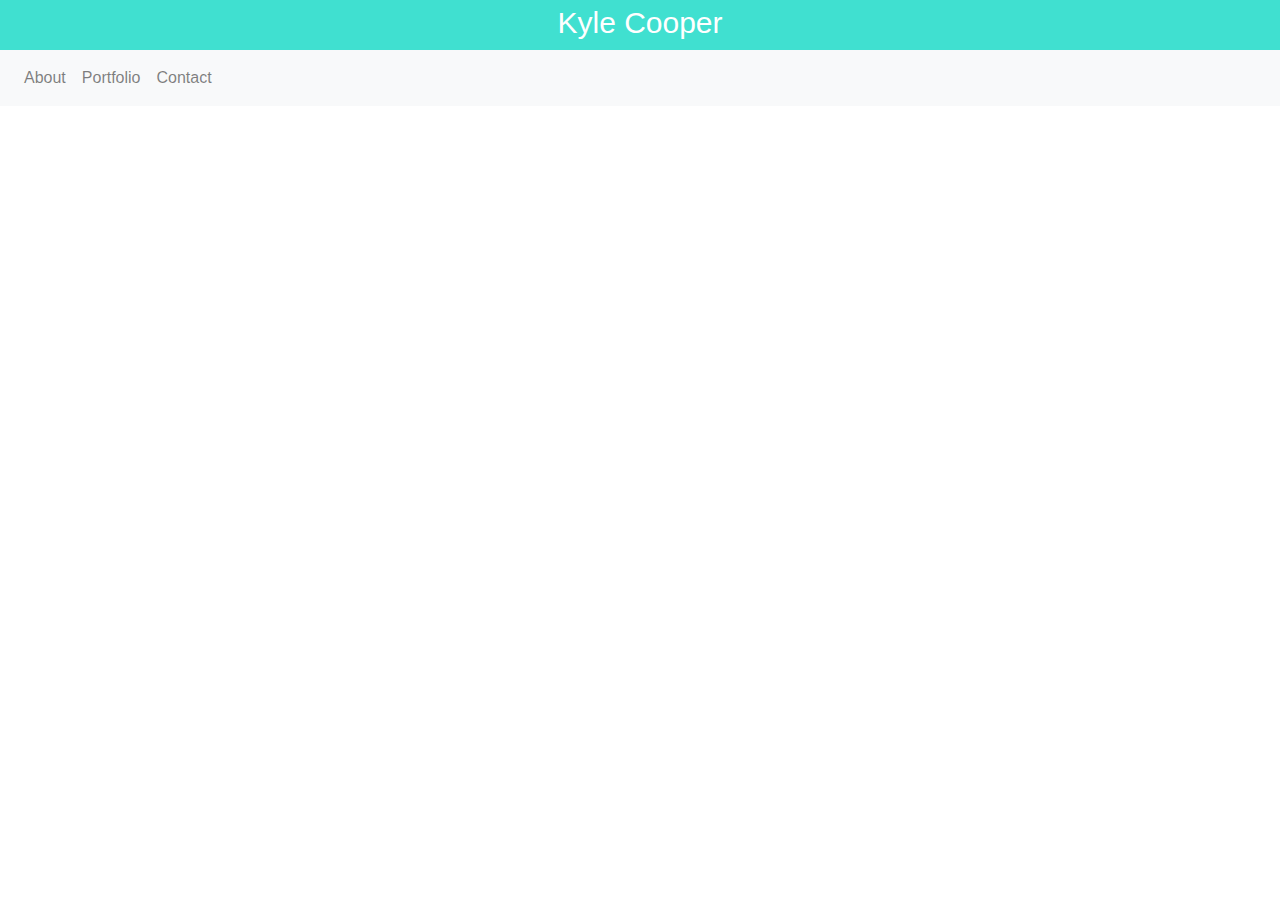
==== index.html @ 64e2c8f3 "first revision upload" ====
<!DOCTYPE html>
<html lang="en">
<head>
    <meta charset="UTF-8">
    <meta name="viewport" content="width=device-width, initial-scale=1.0">
    <title>My Name Is Kyle!</title>
</head>
<body>

    <link rel="stylesheet" href="style.css" >
    <link rel="stylesheet" href="https://stackpath.bootstrapcdn.com/bootstrap/4.4.1/css/bootstrap.min.css" integrity="sha384-Vkoo8x4CGsO3+Hhxv8T/Q5PaXtkKtu6ug5TOeNV6gBiFeWPGFN9MuhOf23Q9Ifjh" crossorigin="anonymous">
    <script src="https://code.jquery.com/jquery-3.4.1.slim.min.js" integrity="sha384-J6qa4849blE2+poT4WnyKhv5vZF5SrPo0iEjwBvKU7imGFAV0wwj1yYfoRSJoZ+n" crossorigin="anonymous"></script>
    <script src="https://cdn.jsdelivr.net/npm/popper.js@1.16.0/dist/umd/popper.min.js" integrity="sha384-Q6E9RHvbIyZFJoft+2mJbHaEWldlvI9IOYy5n3zV9zzTtmI3UksdQRVvoxMfooAo" crossorigin="anonymous"></script>
    <script src="https://stackpath.bootstrapcdn.com/bootstrap/4.4.1/js/bootstrap.min.js" integrity="sha384-wfSDF2E50Y2D1uUdj0O3uMBJnjuUD4Ih7YwaYd1iqfktj0Uod8GCExl3Og8ifwB6" crossorigin="anonymous"></script>
   
    <div class="container-fluid">
        Kyle Cooper
      </div>
    
      <nav class="navbar navbar-expand-lg navbar-light bg-light">
        <button class="navbar-toggler" type="button" data-toggle="collapse" data-target="#navbarNavAltMarkup" aria-controls="navbarNavAltMarkup" aria-expanded="false" aria-label="Toggle navigation">
          <span class="navbar-toggler-icon"></span>
        </button>
        <div class="collapse navbar-collapse" id="navbarNavAltMarkup">
          <div class="navbar-nav">
            <a class="nav-item nav-link" href="index.html"> About</a>
            <a class="nav-item nav-link" href="portfolio.html"> Portfolio</a>
            <a class="nav-item nav-link" href="contact.hmtl"> Contact</a>
          </div>
        </div>
      </nav>

    
    
    

</body>
</html>
---- style.css ----
.container-fluid {
    background-color: turquoise;
    text-align: center;
    height: 50px;
    margin: 0px;
    padding: 0px;
    color: white;
    font-size: 30px;
    
}
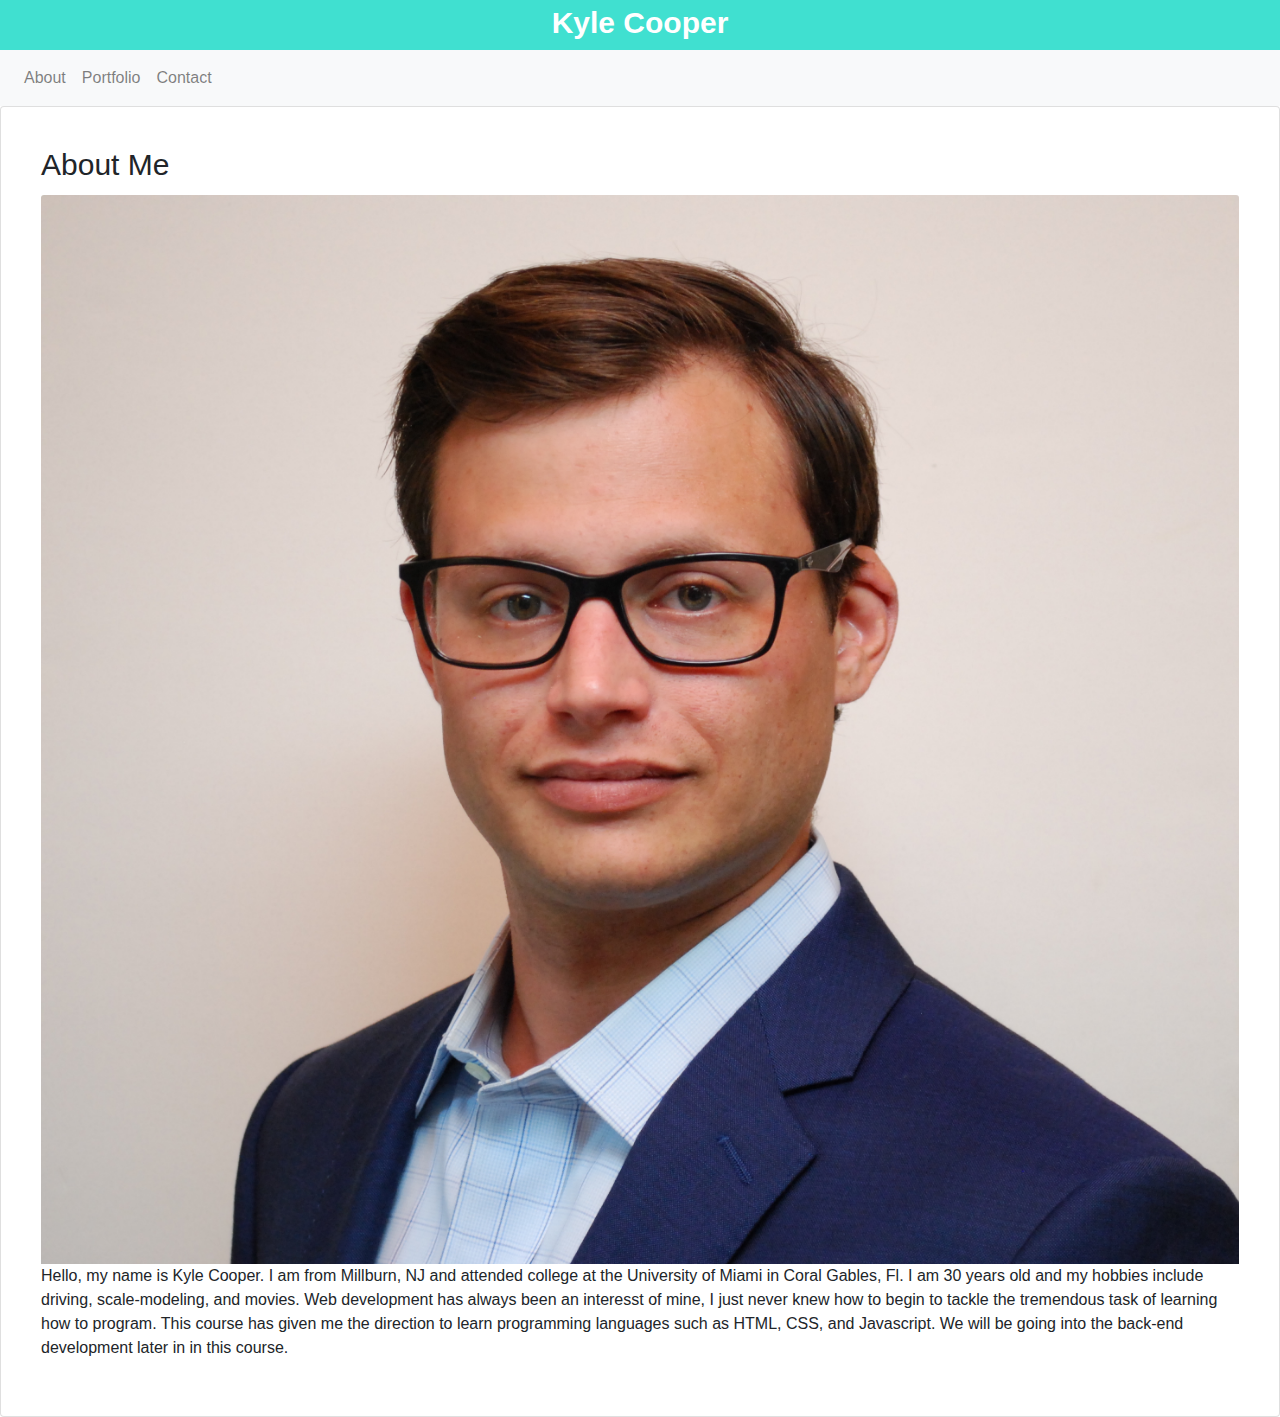
==== commit 80efcb95: "finished for today" ====
--- a/index.html
+++ b/index.html
@@ -9,15 +9,16 @@
 
     <link rel="stylesheet" href="style.css" >
     <link rel="stylesheet" href="https://stackpath.bootstrapcdn.com/bootstrap/4.4.1/css/bootstrap.min.css" integrity="sha384-Vkoo8x4CGsO3+Hhxv8T/Q5PaXtkKtu6ug5TOeNV6gBiFeWPGFN9MuhOf23Q9Ifjh" crossorigin="anonymous">
+    
     <script src="https://code.jquery.com/jquery-3.4.1.slim.min.js" integrity="sha384-J6qa4849blE2+poT4WnyKhv5vZF5SrPo0iEjwBvKU7imGFAV0wwj1yYfoRSJoZ+n" crossorigin="anonymous"></script>
     <script src="https://cdn.jsdelivr.net/npm/popper.js@1.16.0/dist/umd/popper.min.js" integrity="sha384-Q6E9RHvbIyZFJoft+2mJbHaEWldlvI9IOYy5n3zV9zzTtmI3UksdQRVvoxMfooAo" crossorigin="anonymous"></script>
     <script src="https://stackpath.bootstrapcdn.com/bootstrap/4.4.1/js/bootstrap.min.js" integrity="sha384-wfSDF2E50Y2D1uUdj0O3uMBJnjuUD4Ih7YwaYd1iqfktj0Uod8GCExl3Og8ifwB6" crossorigin="anonymous"></script>
    
     <div class="container-fluid">
         Kyle Cooper
-      </div>
+    </div>
     
-      <nav class="navbar navbar-expand-lg navbar-light bg-light">
+    <nav class="navbar navbar-expand-lg navbar-light bg-light">
         <button class="navbar-toggler" type="button" data-toggle="collapse" data-target="#navbarNavAltMarkup" aria-controls="navbarNavAltMarkup" aria-expanded="false" aria-label="Toggle navigation">
           <span class="navbar-toggler-icon"></span>
         </button>
@@ -25,10 +26,28 @@
           <div class="navbar-nav">
             <a class="nav-item nav-link" href="index.html"> About</a>
             <a class="nav-item nav-link" href="portfolio.html"> Portfolio</a>
-            <a class="nav-item nav-link" href="contact.hmtl"> Contact</a>
+            <a class="nav-item nav-link" href="contact.html"> Contact</a>
           </div>
         </div>
-      </nav>
+    </nav>
+
+    <div class="card">
+      <div class="card-body">
+        <h1 class="card-title">About Me</h1>
+
+        <img src="DSC_0017 edited copy.jpg" class="card-img-top" alt="image-1">
+
+        <p>
+          Hello, my name is Kyle Cooper. I am from Millburn, NJ and attended college at the University of Miami in Coral Gables, Fl. 
+          I am 30 years old and my hobbies include driving, scale-modeling, and movies. Web development has always been an interesst of mine,
+          I just never knew how to begin to tackle the tremendous task of learning how to program. This course has given me the direction 
+          to learn programming languages such as HTML, CSS, and Javascript. We will be going into the back-end development later in in this 
+          course. 
+        </p>
+        
+      </div>
+    </div>
+
 
     
     
--- a/style.css
+++ b/style.css
@@ -1,3 +1,7 @@
+#body {
+    background-color: slategrey;
+}
+
 .container-fluid {
     background-color: turquoise;
     text-align: center;
@@ -6,8 +10,17 @@
     padding: 0px;
     color: white;
     font-size: 30px;
-    
+    font-weight: bold;
+    }
+
+.card {
+    padding: 20px;
+    border: solid;
 }
 
 
 
+.card-title {
+    font-size: 30px;
+}
+
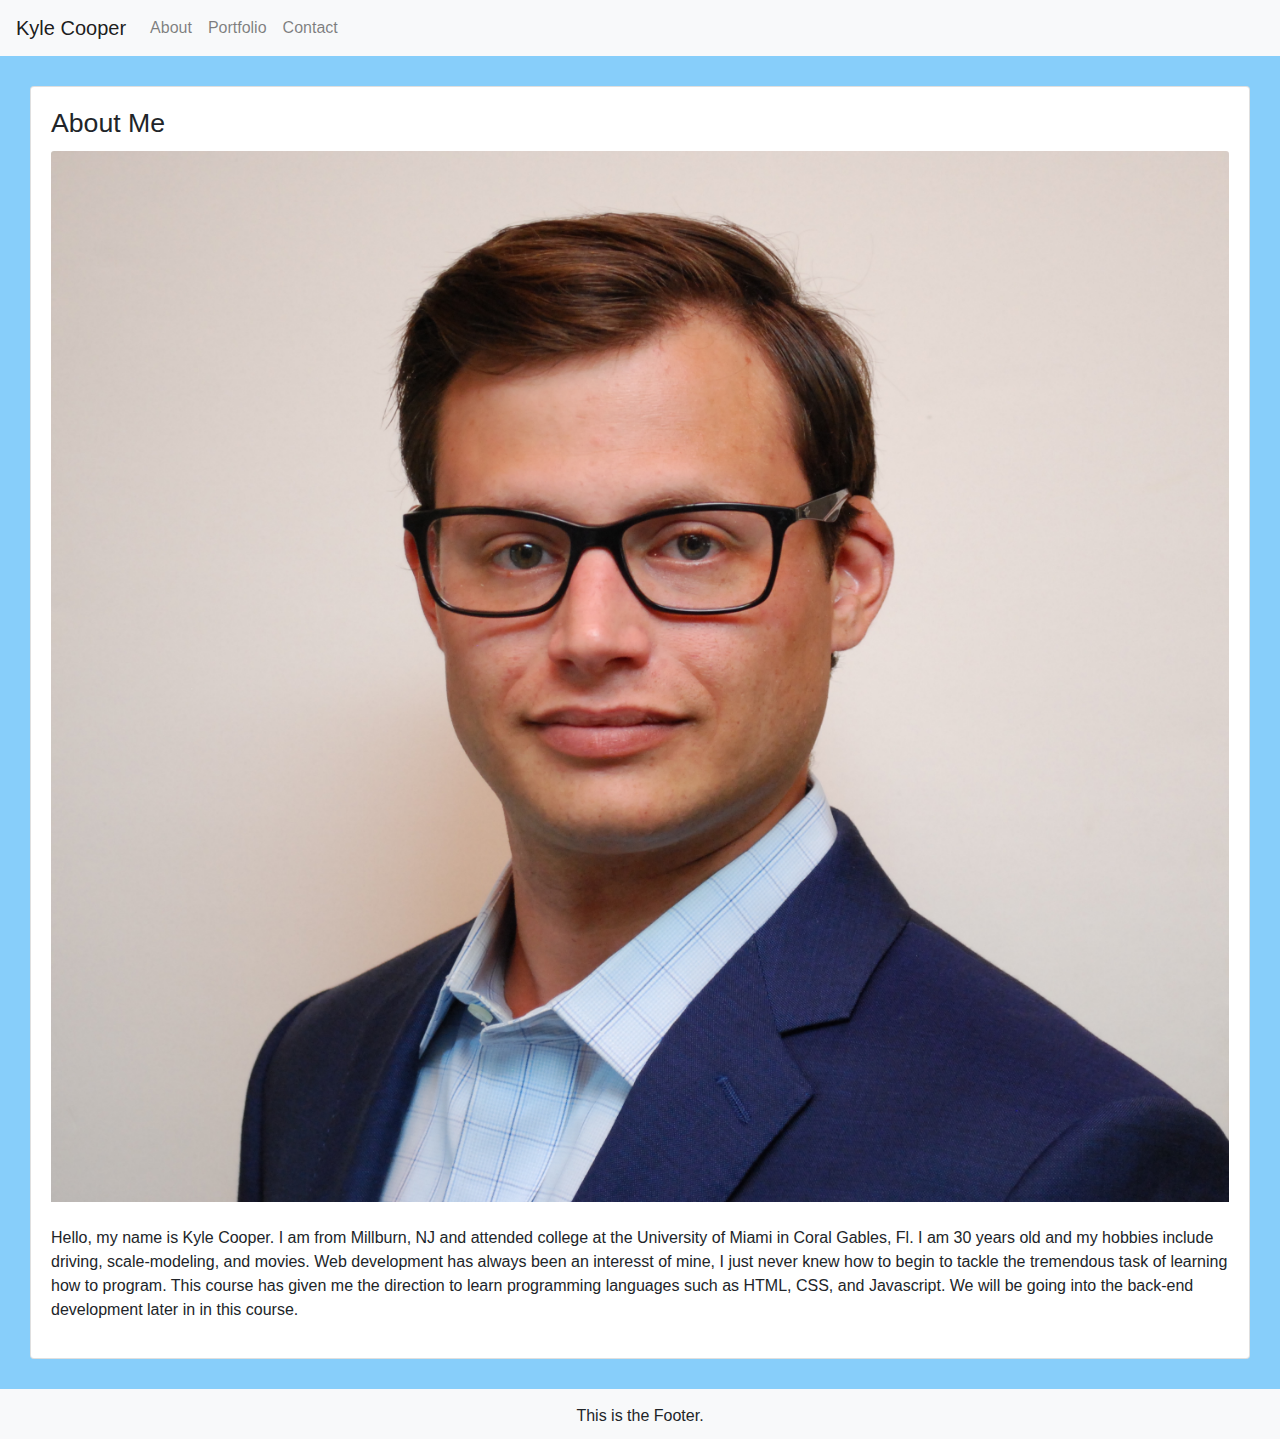
==== commit e51a3d89: "4/02/20 updates" ====
--- a/index.html
+++ b/index.html
@@ -1,57 +1,79 @@
 <!DOCTYPE html>
 <html lang="en">
 <head>
-    <meta charset="UTF-8">
-    <meta name="viewport" content="width=device-width, initial-scale=1.0">
-    <title>My Name Is Kyle!</title>
+
+  <meta charset="UTF-8">
+
+  <meta name="viewport" content="width=device-width, initial-scale=1.0">
+
+  <title>My Name Is Kyle!</title>
+
+  <link rel="stylesheet" href="https://stackpath.bootstrapcdn.com/bootstrap/4.4.1/css/bootstrap.min.css" integrity="sha384-Vkoo8x4CGsO3+Hhxv8T/Q5PaXtkKtu6ug5TOeNV6gBiFeWPGFN9MuhOf23Q9Ifjh" crossorigin="anonymous">
+
+  <link rel="stylesheet" href="style.css" >
+
+  <script src="https://code.jquery.com/jquery-3.4.1.slim.min.js" integrity="sha384-J6qa4849blE2+poT4WnyKhv5vZF5SrPo0iEjwBvKU7imGFAV0wwj1yYfoRSJoZ+n" crossorigin="anonymous"></script>
+  <script src="https://cdn.jsdelivr.net/npm/popper.js@1.16.0/dist/umd/popper.min.js" integrity="sha384-Q6E9RHvbIyZFJoft+2mJbHaEWldlvI9IOYy5n3zV9zzTtmI3UksdQRVvoxMfooAo" crossorigin="anonymous"></script>
+  <script src="https://stackpath.bootstrapcdn.com/bootstrap/4.4.1/js/bootstrap.min.js" integrity="sha384-wfSDF2E50Y2D1uUdj0O3uMBJnjuUD4Ih7YwaYd1iqfktj0Uod8GCExl3Og8ifwB6" crossorigin="anonymous"></script>
+
 </head>
+
 <body>
 
-    <link rel="stylesheet" href="style.css" >
-    <link rel="stylesheet" href="https://stackpath.bootstrapcdn.com/bootstrap/4.4.1/css/bootstrap.min.css" integrity="sha384-Vkoo8x4CGsO3+Hhxv8T/Q5PaXtkKtu6ug5TOeNV6gBiFeWPGFN9MuhOf23Q9Ifjh" crossorigin="anonymous">
-    
-    <script src="https://code.jquery.com/jquery-3.4.1.slim.min.js" integrity="sha384-J6qa4849blE2+poT4WnyKhv5vZF5SrPo0iEjwBvKU7imGFAV0wwj1yYfoRSJoZ+n" crossorigin="anonymous"></script>
-    <script src="https://cdn.jsdelivr.net/npm/popper.js@1.16.0/dist/umd/popper.min.js" integrity="sha384-Q6E9RHvbIyZFJoft+2mJbHaEWldlvI9IOYy5n3zV9zzTtmI3UksdQRVvoxMfooAo" crossorigin="anonymous"></script>
-    <script src="https://stackpath.bootstrapcdn.com/bootstrap/4.4.1/js/bootstrap.min.js" integrity="sha384-wfSDF2E50Y2D1uUdj0O3uMBJnjuUD4Ih7YwaYd1iqfktj0Uod8GCExl3Og8ifwB6" crossorigin="anonymous"></script>
-   
-    <div class="container-fluid">
-        Kyle Cooper
-    </div>
-    
-    <nav class="navbar navbar-expand-lg navbar-light bg-light">
-        <button class="navbar-toggler" type="button" data-toggle="collapse" data-target="#navbarNavAltMarkup" aria-controls="navbarNavAltMarkup" aria-expanded="false" aria-label="Toggle navigation">
-          <span class="navbar-toggler-icon"></span>
-        </button>
-        <div class="collapse navbar-collapse" id="navbarNavAltMarkup">
-          <div class="navbar-nav">
+    <div class="container-1">
+      <nav class="navbar navbar-expand-lg navbar-light bg-light">
+        <a class="navbar-brand" href="#">Kyle Cooper</a>
+          <button class="navbar-toggler" type="button" data-toggle="collapse" data-target="#navbarNavAltMarkup" aria-controls="navbarNavAltMarkup" aria-expanded="false" aria-label="Toggle navigation">
+                <span class="navbar-toggler-icon"></span>
+              </button>
+                <div class="collapse navbar-collapse" id="navbarNavAltMarkup">
+            <div class="navbar-nav">
             <a class="nav-item nav-link" href="index.html"> About</a>
             <a class="nav-item nav-link" href="portfolio.html"> Portfolio</a>
             <a class="nav-item nav-link" href="contact.html"> Contact</a>
           </div>
+        </div> 
+      </nav> 
+    </div>
+        
+  
+
+    <div class="container-2">
+      <div class="card">
+        <div class="card-body">
+
+          <h1 class="card-title">About Me</h1>
+
+            <img src="DSC_0017 edited copy.jpg" class="card-img-top" id="image-1">
+              <p>
+                <br>
+                Hello, my name is Kyle Cooper. I am from Millburn, NJ and attended college at the University of Miami in Coral Gables, Fl. 
+                I am 30 years old and my hobbies include driving, scale-modeling, and movies. Web development has always been an interesst of mine,
+                I just never knew how to begin to tackle the tremendous task of learning how to program. This course has given me the direction 
+                to learn programming languages such as HTML, CSS, and Javascript. We will be going into the back-end development later in in this 
+                course. 
+                <br>
+              </p>
+            </div>
+          </div>
         </div>
-    </nav>
-
-    <div class="card">
-      <div class="card-body">
-        <h1 class="card-title">About Me</h1>
-
-        <img src="DSC_0017 edited copy.jpg" class="card-img-top" alt="image-1">
-
-        <p>
-          Hello, my name is Kyle Cooper. I am from Millburn, NJ and attended college at the University of Miami in Coral Gables, Fl. 
-          I am 30 years old and my hobbies include driving, scale-modeling, and movies. Web development has always been an interesst of mine,
-          I just never knew how to begin to tackle the tremendous task of learning how to program. This course has given me the direction 
-          to learn programming languages such as HTML, CSS, and Javascript. We will be going into the back-end development later in in this 
-          course. 
-        </p>
-        
       </div>
     </div>
-
 
     
     
     
+  
 
 </body>
+
+<footer>
+<footer class="footer mt-auto">
+  <div class="container-3">
+    <span class="text">This is the Footer.
+
+    </span>
+  </div>
+</footer>
+
 </html>--- a/style.css
+++ b/style.css
@@ -1,26 +1,38 @@
-#body {
-    background-color: slategrey;
+body {
+    background-color: lightskyblue;
 }
 
-.container-fluid {
-    background-color: turquoise;
-    text-align: center;
-    height: 50px;
-    margin: 0px;
-    padding: 0px;
-    color: white;
-    font-size: 30px;
-    font-weight: bold;
-    }
+.card {
+    margin-top: 30px;
+    margin-bottom: 30px;
+    margin-right: 30px;
+    margin-left: 30px;
+}
 
-.card {
-    padding: 20px;
-    border: solid;
+.card-title {
+    font-size: 20pt;
 }
 
 
 
-.card-title {
-    font-size: 30px;
-}
 
+@media screen and (max-width:768px){
+#image-1 {
+    max-width: 350px;
+    max-height: 350px;
+
+}}
+
+@media screen and (max-width:640px) {
+#image-1 {
+    max-width: 150px;
+    max-height: 150px;
+}}
+
+.container-3 {
+    text-align: center;
+    background-color: #f8f9fa;
+    height: 50px;
+    padding-top: 15px;
+
+}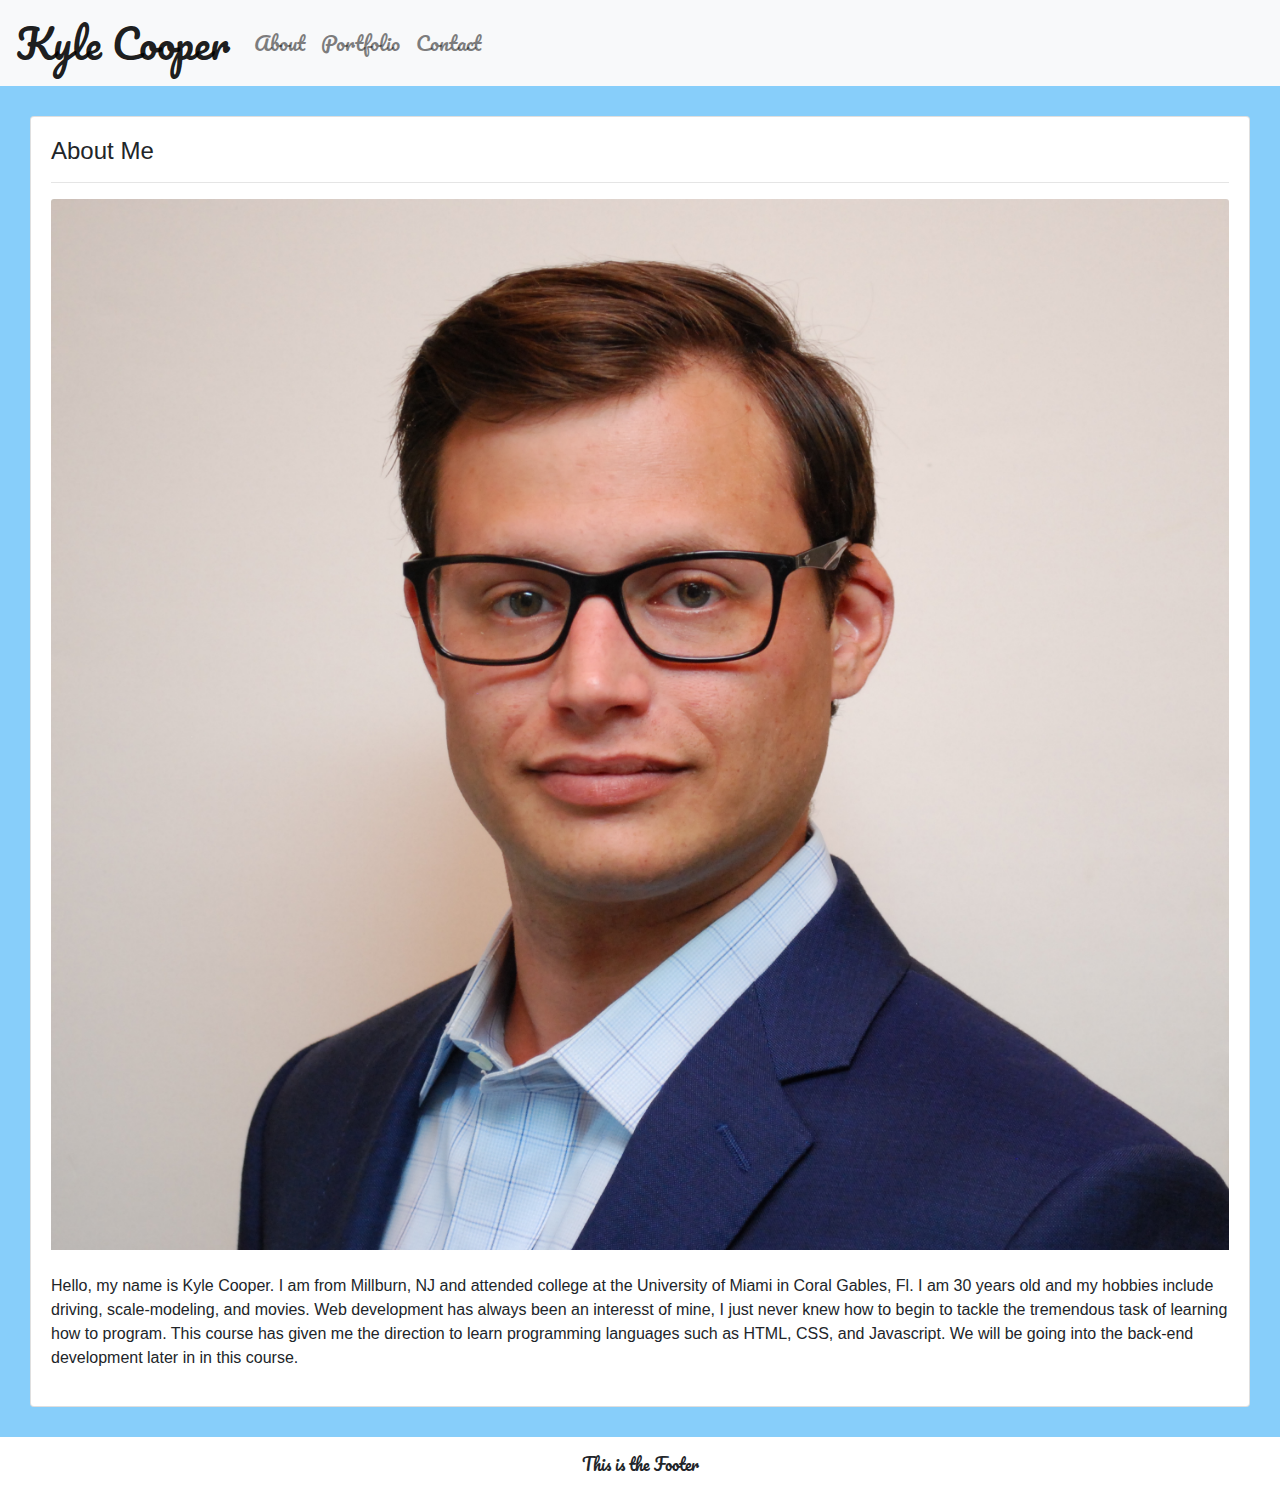
==== commit 91c28a19: "4/03/20" ====
--- a/index.html
+++ b/index.html
@@ -16,6 +16,8 @@
   <script src="https://cdn.jsdelivr.net/npm/popper.js@1.16.0/dist/umd/popper.min.js" integrity="sha384-Q6E9RHvbIyZFJoft+2mJbHaEWldlvI9IOYy5n3zV9zzTtmI3UksdQRVvoxMfooAo" crossorigin="anonymous"></script>
   <script src="https://stackpath.bootstrapcdn.com/bootstrap/4.4.1/js/bootstrap.min.js" integrity="sha384-wfSDF2E50Y2D1uUdj0O3uMBJnjuUD4Ih7YwaYd1iqfktj0Uod8GCExl3Og8ifwB6" crossorigin="anonymous"></script>
 
+  <link href="https://fonts.googleapis.com/css?family=Pacifico&display=swap" rel="stylesheet">
+  
 </head>
 
 <body>
@@ -44,7 +46,9 @@
 
           <h1 class="card-title">About Me</h1>
 
-            <img src="DSC_0017 edited copy.jpg" class="card-img-top" id="image-1">
+          <hr>
+
+            <img src="Images/DSC_0017 edited copy.jpg" class="card-img-top" id="image-1">
               <p>
                 <br>
                 Hello, my name is Kyle Cooper. I am from Millburn, NJ and attended college at the University of Miami in Coral Gables, Fl. 
@@ -67,13 +71,11 @@
 
 </body>
 
-<footer>
-<footer class="footer mt-auto">
-  <div class="container-3">
-    <span class="text">This is the Footer.
 
-    </span>
-  </div>
-</footer>
+  <footer>
+    <a> This is the Footer</a>
+
+  </footer>
+
 
 </html>--- a/style.css
+++ b/style.css
@@ -1,5 +1,15 @@
 body {
     background-color: lightskyblue;
+}
+
+.navbar-brand {
+    font-family: 'Pacifico', cursive;
+    font-size: 40px;
+}
+
+.nav-item {
+    font-family: 'Pacifico', cursive;
+    font-size: 20px;    
 }
 
 .card {
@@ -10,29 +20,114 @@
 }
 
 .card-title {
-    font-size: 20pt;
+    font-size: 18pt;
 }
 
 
+/*media queries for about me page*/
 
-
-@media screen and (max-width:768px){
-#image-1 {
-    max-width: 350px;
-    max-height: 350px;
+    @media screen and (max-width:992px){
+    #image-1 {
+        max-width: 650px;
+        max-height: 650px;
 
 }}
 
-@media screen and (max-width:640px) {
-#image-1 {
-    max-width: 150px;
-    max-height: 150px;
+    @media screen and (max-width:600px) {
+    #image-1 {
+        max-width: 350px;
+        max-height: 350px;
 }}
 
-.container-3 {
+/*media queries for protfilio icons*/
+
+    @media screen and (max-width:992px){
+    .portfolio-icons {
+        max-width: 150px;
+        max-height: 150px;
+}}
+
+    @media screen and (max-width:600px){
+    .portfolio-icons {
+        max-width: 150px;
+        max-height: 150px;
+}}
+
+footer {
     text-align: center;
-    background-color: #f8f9fa;
+    background-color: white;
+    font-family: 'Pacifico', cursive;
     height: 50px;
     padding-top: 15px;
 
+}
+
+.h1-responsive {
+    text-align: center;
+}
+
+/*stylesheet contact page*/
+
+* {
+    box-sizing: border-box;
+  }
+  
+
+input[type=text], select, textarea {
+    width: 100%;
+    padding: 12px;
+    border: 1px solid #ccc;
+    margin-top: 6px;
+    margin-bottom: 16px;
+    resize: vertical;
+  }
+  
+input[type=submit] {
+    background-color: gray;
+    color: white;
+    padding: 12px 20px;
+    border: none;
+    cursor: pointer;
+  }
+  
+input[type=submit]:hover {
+    background-color: lightgray;
+  }
+  
+
+.container {
+    border-radius: 5px;
+    background-color: #f2f2f2;
+    padding: 10px;
+    margin-top: 30px;
+  }
+
+.column {
+    float: left;
+    width: 50%;
+    margin-top: 6px;
+    padding: 20px;
+  }
+  
+
+.row:after {
+    content: "";
+    display: table;
+    clear: both;
+  }
+  
+/*media queries contact page*/
+
+@media screen and (max-width: 992px) {
+    .column, input[type=submit] {
+        max-width: 100%;
+        margin-top: 0;
+    }
+}
+
+@media screen and (max-width: 600px) {
+    .column, input[type=submit] {
+        max-width: 100%;
+        margin-top: 0;
+        }
 }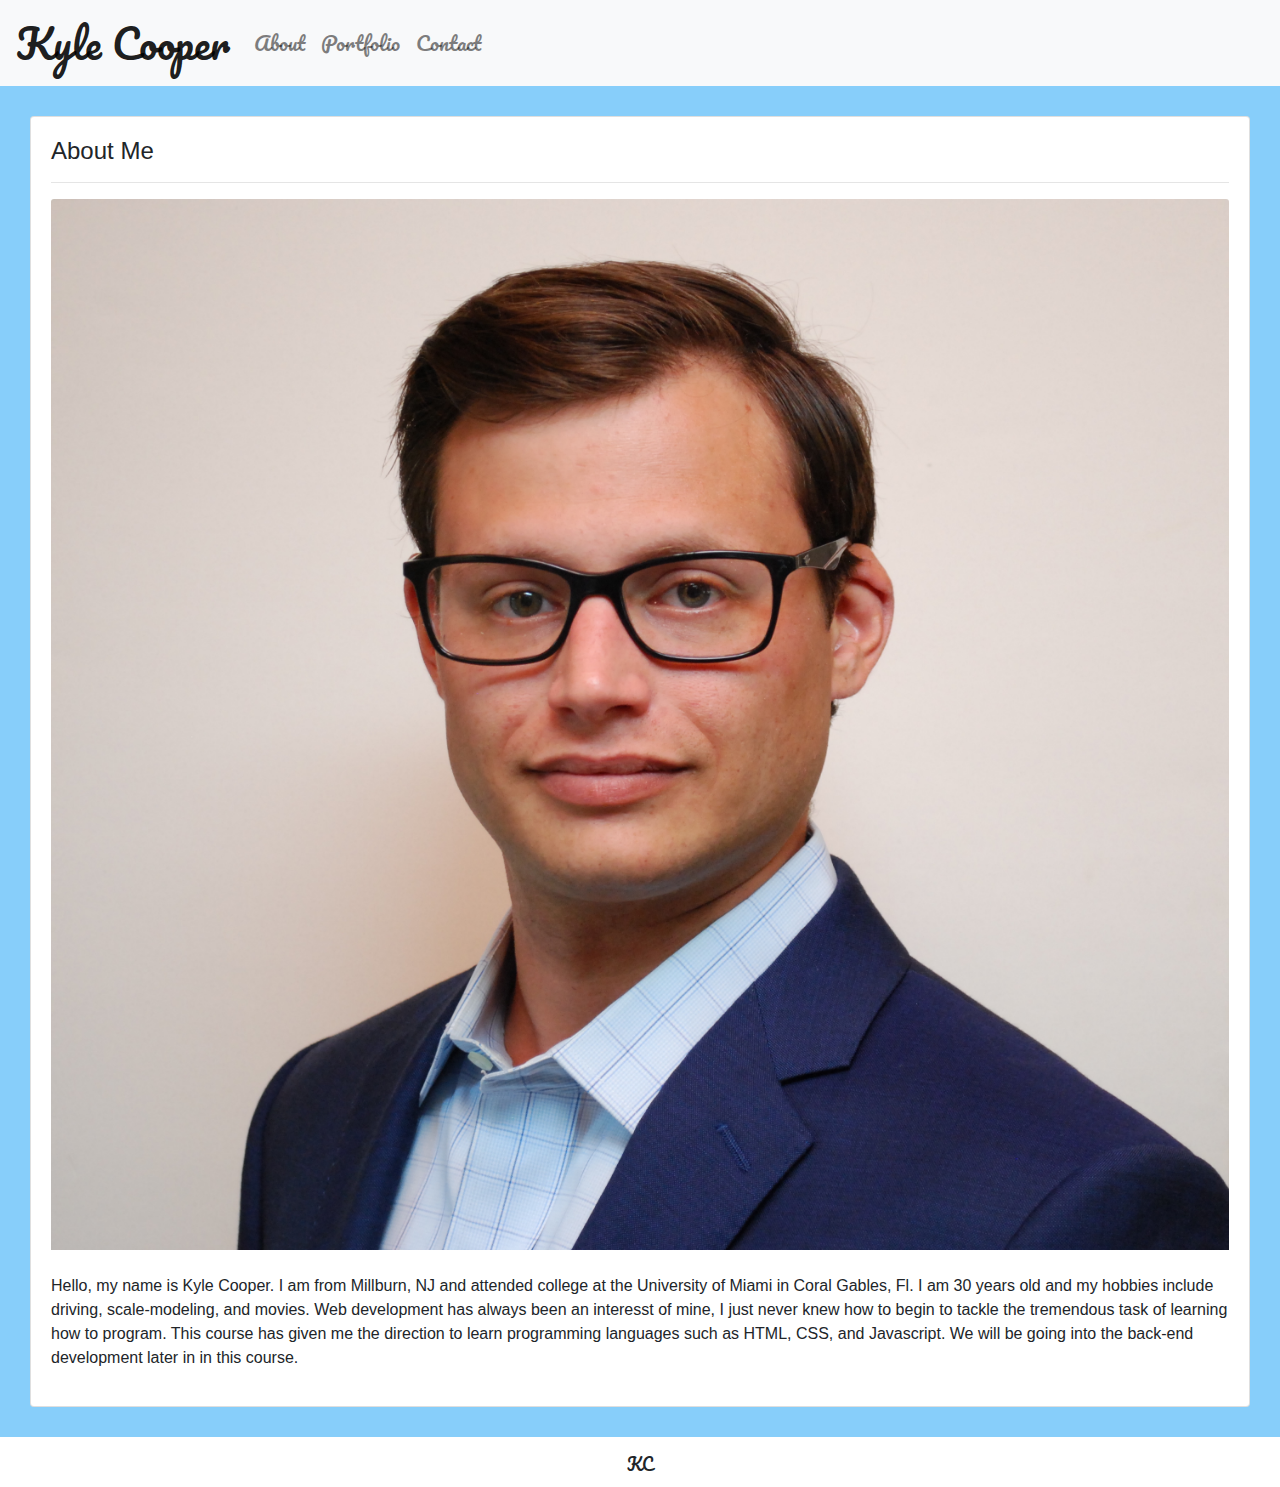
==== commit 4dc1cfae: "4/03/20 final commit" ====
--- a/index.html
+++ b/index.html
@@ -17,14 +17,14 @@
   <script src="https://stackpath.bootstrapcdn.com/bootstrap/4.4.1/js/bootstrap.min.js" integrity="sha384-wfSDF2E50Y2D1uUdj0O3uMBJnjuUD4Ih7YwaYd1iqfktj0Uod8GCExl3Og8ifwB6" crossorigin="anonymous"></script>
 
   <link href="https://fonts.googleapis.com/css?family=Pacifico&display=swap" rel="stylesheet">
-  
+
 </head>
 
 <body>
 
     <div class="container-1">
       <nav class="navbar navbar-expand-lg navbar-light bg-light">
-        <a class="navbar-brand" href="#">Kyle Cooper</a>
+            <a class="navbar-brand" href="index.html"> Kyle Cooper</a>
           <button class="navbar-toggler" type="button" data-toggle="collapse" data-target="#navbarNavAltMarkup" aria-controls="navbarNavAltMarkup" aria-expanded="false" aria-label="Toggle navigation">
                 <span class="navbar-toggler-icon"></span>
               </button>
@@ -34,7 +34,7 @@
             <a class="nav-item nav-link" href="portfolio.html"> Portfolio</a>
             <a class="nav-item nav-link" href="contact.html"> Contact</a>
           </div>
-        </div> 
+         
       </nav> 
     </div>
         
@@ -49,7 +49,7 @@
           <hr>
 
             <img src="Images/DSC_0017 edited copy.jpg" class="card-img-top" id="image-1">
-              <p>
+              <p class="paragraph-1">
                 <br>
                 Hello, my name is Kyle Cooper. I am from Millburn, NJ and attended college at the University of Miami in Coral Gables, Fl. 
                 I am 30 years old and my hobbies include driving, scale-modeling, and movies. Web development has always been an interesst of mine,
@@ -69,12 +69,12 @@
     
   
 
+
 </body>
 
 
   <footer>
-    <a> This is the Footer</a>
-
+    <a> KC</a>
   </footer>
 
 
--- a/style.css
+++ b/style.css
@@ -1,6 +1,8 @@
 body {
     background-color: lightskyblue;
 }
+
+
 
 .navbar-brand {
     font-family: 'Pacifico', cursive;
@@ -21,9 +23,12 @@
 
 .card-title {
     font-size: 18pt;
+    font-family: 'Quicksand', sans-serif;
 }
 
-
+.paragraph-1 {
+    font-family: 'Quicksand', sans-serif;
+}
 /*media queries for about me page*/
 
     @media screen and (max-width:992px){
@@ -100,6 +105,7 @@
     background-color: #f2f2f2;
     padding: 10px;
     margin-top: 30px;
+    margin-bottom: 30px;
   }
 
 .column {
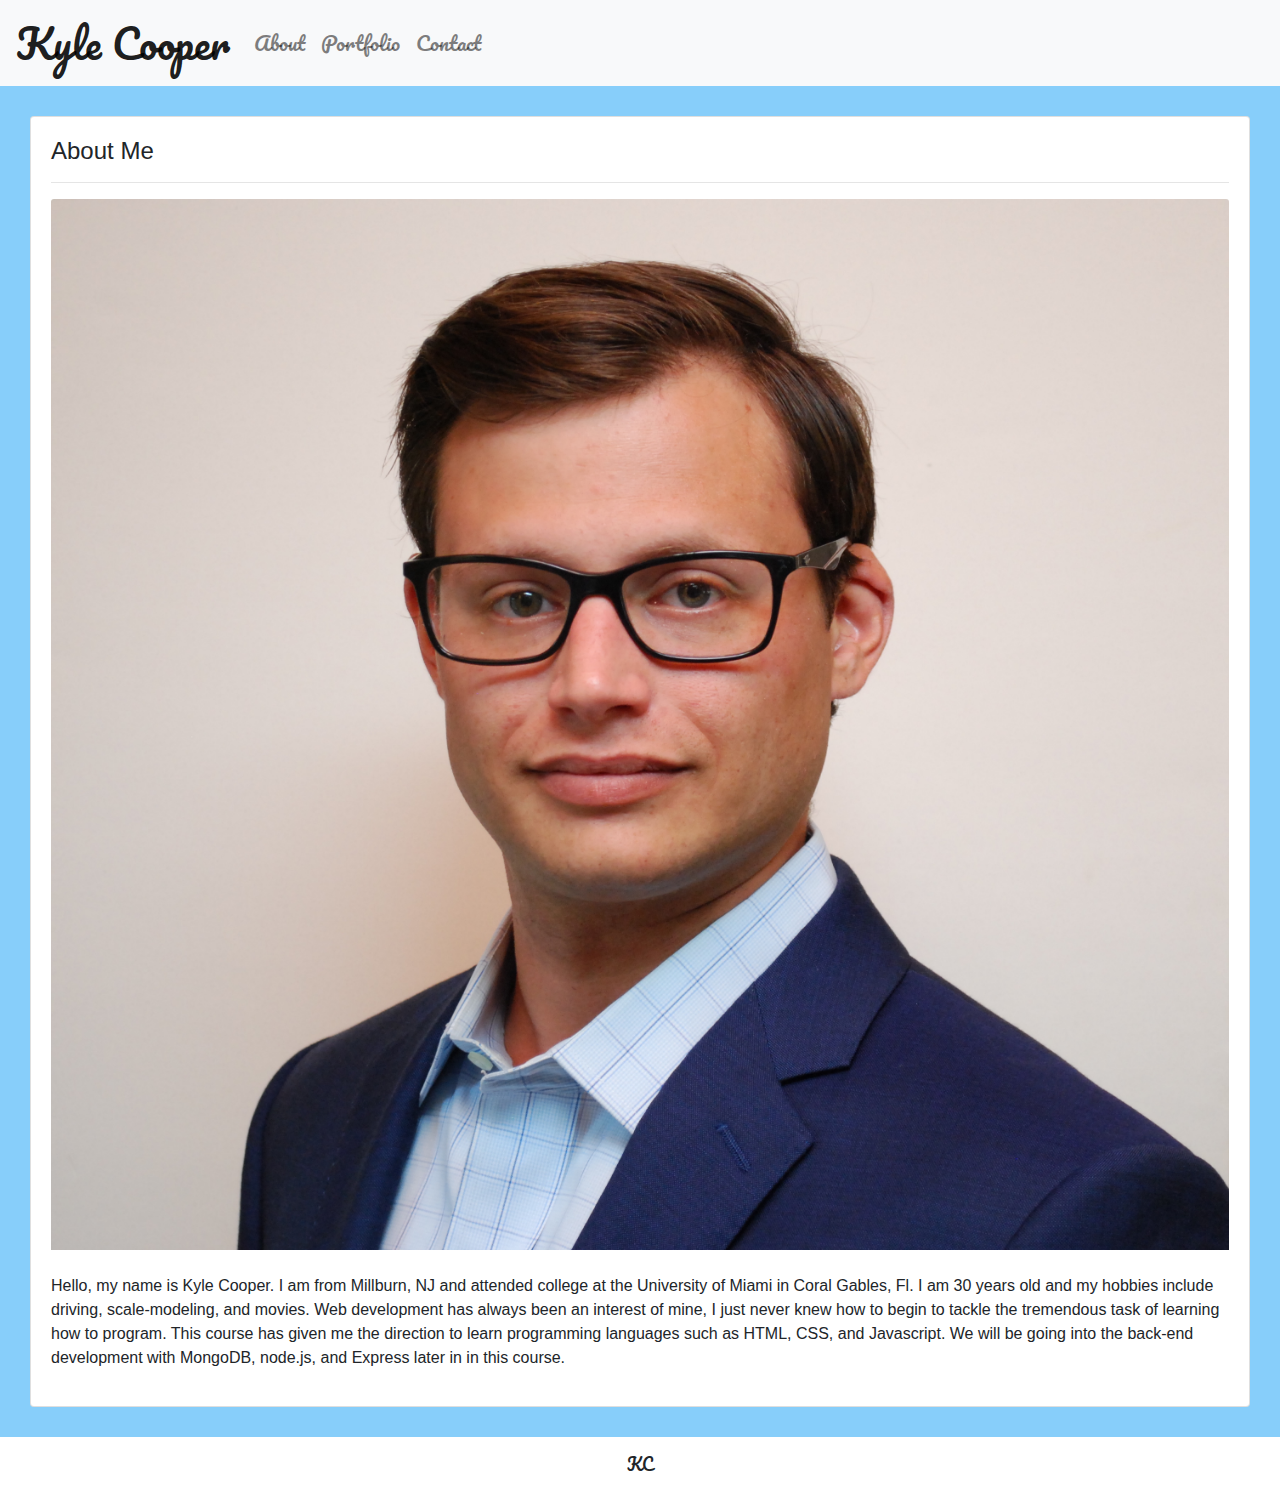
==== commit 9d923c50: "final changes before submission" ====
--- a/index.html
+++ b/index.html
@@ -52,11 +52,12 @@
               <p class="paragraph-1">
                 <br>
                 Hello, my name is Kyle Cooper. I am from Millburn, NJ and attended college at the University of Miami in Coral Gables, Fl. 
-                I am 30 years old and my hobbies include driving, scale-modeling, and movies. Web development has always been an interesst of mine,
+                I am 30 years old and my hobbies include driving, scale-modeling, and movies. Web development has always been an interest of mine,
                 I just never knew how to begin to tackle the tremendous task of learning how to program. This course has given me the direction 
-                to learn programming languages such as HTML, CSS, and Javascript. We will be going into the back-end development later in in this 
-                course. 
+                to learn programming languages such as HTML, CSS, and Javascript. We will be going into the back-end development with MongoDB, node.js, and Express 
+                later in in this course. 
                 <br>
+                
               </p>
             </div>
           </div>
--- a/style.css
+++ b/style.css
@@ -1,8 +1,10 @@
+* {
+    box-sizing: border-box;
+  }
+
 body {
     background-color: lightskyblue;
 }
-
-
 
 .navbar-brand {
     font-family: 'Pacifico', cursive;
@@ -28,35 +30,8 @@
 
 .paragraph-1 {
     font-family: 'Quicksand', sans-serif;
+    
 }
-/*media queries for about me page*/
-
-    @media screen and (max-width:992px){
-    #image-1 {
-        max-width: 650px;
-        max-height: 650px;
-
-}}
-
-    @media screen and (max-width:600px) {
-    #image-1 {
-        max-width: 350px;
-        max-height: 350px;
-}}
-
-/*media queries for protfilio icons*/
-
-    @media screen and (max-width:992px){
-    .portfolio-icons {
-        max-width: 150px;
-        max-height: 150px;
-}}
-
-    @media screen and (max-width:600px){
-    .portfolio-icons {
-        max-width: 150px;
-        max-height: 150px;
-}}
 
 footer {
     text-align: center;
@@ -64,19 +39,13 @@
     font-family: 'Pacifico', cursive;
     height: 50px;
     padding-top: 15px;
-
 }
 
 .h1-responsive {
     text-align: center;
 }
 
-/*stylesheet contact page*/
-
-* {
-    box-sizing: border-box;
-  }
-  
+/*stylesheet contact page*/ 
 
 input[type=text], select, textarea {
     width: 100%;
@@ -88,7 +57,7 @@
   }
   
 input[type=submit] {
-    background-color: gray;
+    
     color: white;
     padding: 12px 20px;
     border: none;
@@ -96,13 +65,13 @@
   }
   
 input[type=submit]:hover {
-    background-color: lightgray;
+    background-color: white;
   }
   
 
 .container {
     border-radius: 5px;
-    background-color: #f2f2f2;
+    background-color: white;
     padding: 10px;
     margin-top: 30px;
     margin-bottom: 30px;
@@ -115,25 +84,36 @@
     padding: 20px;
   }
   
-
 .row:after {
     content: "";
     display: table;
     clear: both;
   }
+
+/*media queries*/
+img {
+    width:100%;
+}
+@media screen and (max-width:992px){
   
-/*media queries contact page*/
-
-@media screen and (max-width: 992px) {
+    .portfolio-icons {
+        max-width: 150px;
+        max-height: 150px;
+    }
     .column, input[type=submit] {
         max-width: 100%;
         margin-top: 0;
     }
 }
 
-@media screen and (max-width: 600px) {
+@media screen and (max-width:600px) {
+
+    .portfolio-icons {
+        max-width: 150px;
+        max-height: 150px;
+    }
     .column, input[type=submit] {
         max-width: 100%;
         margin-top: 0;
-        }
-}+    }
+}
